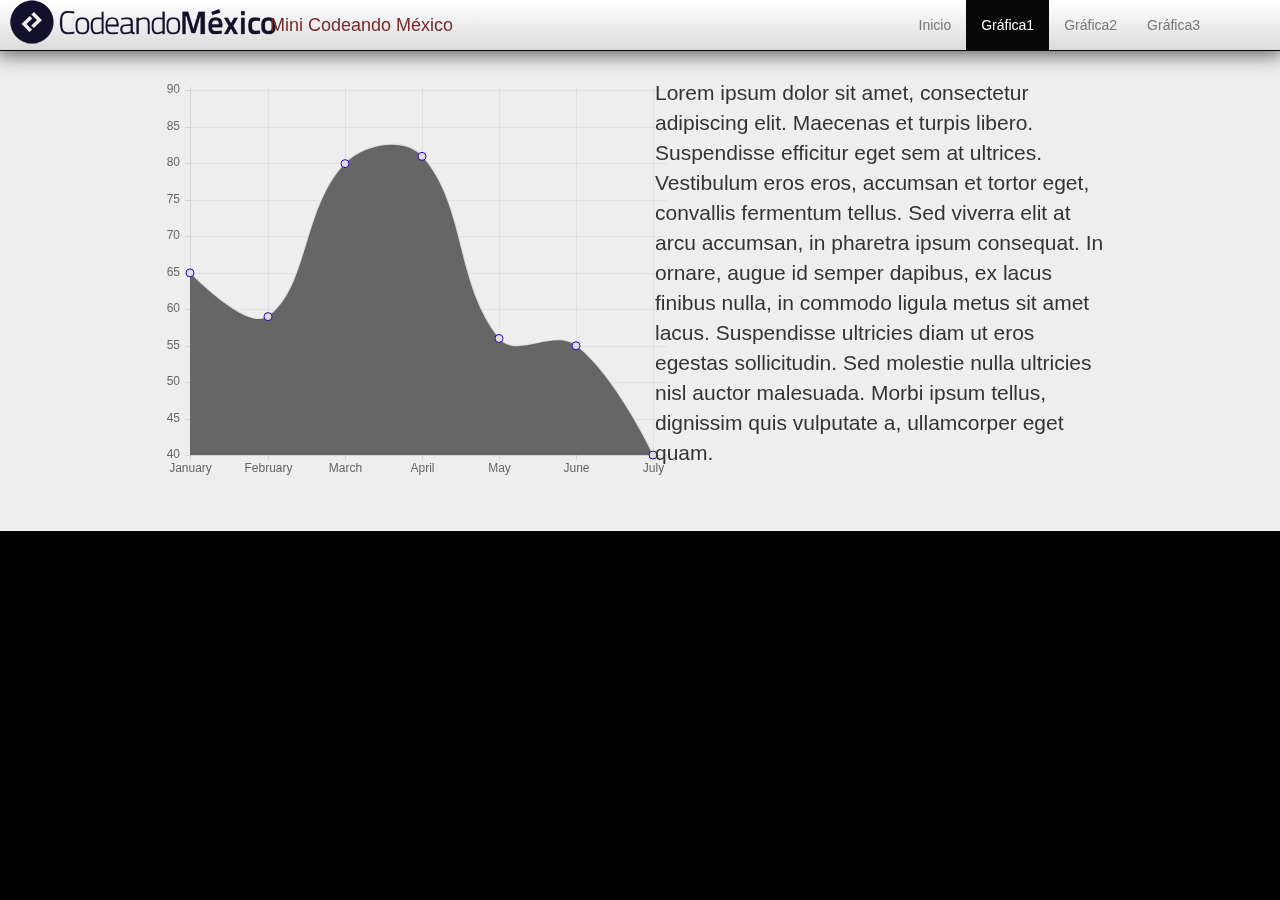
==== app/Grafica1.html @ ae995b81 "Implementando servidor en node para aplicación" ====
<!DOCTYPE html>

<html lang="en"><head><meta http-equiv="Content-Type" content="text/html; charset=UTF-8">
    <meta charset="utf-8">
    <meta http-equiv="X-UA-Compatible" content="IE=edge">
    <meta name="viewport" content="width=device-width, initial-scale=1">
    <meta name="description" content="">
    <meta name="author" content="">
    <link rel="icon" href="http://getbootstrap.com/favicon.ico">

    <title>Página inicio MiniCM</title>

    <!-- Bootstrap core CSS -->
    <link href="bootstrap/css/bootstrap.min.css" rel="stylesheet">

    <link href="Page/Style/GeneralStyle.css" rel="stylesheet">

    </head>

<body style="background-color:black;">


    <div class="navbar navbar-inverse navbar-fixed-top" style="background-image: linear-gradient(#ffffff,#dddddd 95%,#AAAAAA 200%); box-shadow: 0px 0px 20px 3px #555;" role="navigation">
        <div id="logo">
            <div class="container">
                <a class="navbar-brand" style="color:#782a2a; margin-left: 180px;  background-color:transparent;" href="index.html">Mini Codeando México</a>
                <ul class="nav navbar-nav" style="float:right;">
                    <li><a href="index.html">Inicio</a></li>
                    <li class="active"><a href="Grafica1.html">Gráfica1</a></li>
                    <li><a href="Grafica2.html">Gráfica2</a></li>
                    <li><a href="Grafica3.html">Gráfica3</a></li>
                </ul>
            </div>
        </div>
    </div>

    <!-- Main jumbotron for a primary marketing message or call to action -->
    <div class="jumbotron">
            <div class="container" style="width:80%; margin:0px auto 0px auto; padding-top:30px;">

                
                <div class="row">
                    <div class="col-md-6">
                        <th><canvas id="myChart" width=500% height="400"></canvas></th>
                    </div>
                    <div class="col-md-6" style="word-wrap:break-word; width:50%;">

                        <p>Lorem ipsum dolor sit amet, consectetur adipiscing elit. Maecenas et turpis libero. Suspendisse efficitur eget sem at ultrices. Vestibulum eros eros, accumsan et tortor eget, convallis fermentum tellus. Sed viverra elit at arcu accumsan, in pharetra ipsum consequat. In ornare, augue id semper dapibus, ex lacus finibus nulla, in commodo ligula metus sit amet lacus. Suspendisse ultricies diam ut eros egestas sollicitudin. Sed molestie nulla ultricies nisl auctor malesuada. Morbi ipsum tellus, dignissim quis vulputate a, ullamcorper eget quam. </p>

                    </div>
                </div>
            </div>
        </div>
    <script src="bootstrap/js/Chart.js"></script>
    <script src="Page/Charts/ChartGraph1.js"></script>
    <script src="bootstrap/js/jquery.min.js"></script>
    <script src="bootstrap/js/bootstrap.min.js"></script>
    <!-- IE10 viewport hack for Surface/desktop Windows 8 bug -->
    <script src="bootstrap/js/ie10-viewport-bug-workaround.js"></script>


</body></html>
---- app/Page/Style/GeneralStyle.css ----
h2, #downP {
    color:#c0c0c0;
}

#logo {
    background-image: url(codeandoMex.png);
    background-color: transparent;
    background-repeat: no-repeat;
    margin-left: 10px;

}

#downP {
    min-height: 100px;
}

h2{
    min-height: 70px;
    text-align: center;
}

h2:hover {
    color:red;
}

hoverStyle:hover{
    color:white;
}

ul#menu {
    padding:0;
}

table {
    table-layout: fixed;
    width:100%;
}

td, th {
    max-width: 500px;
    width:100%;
}
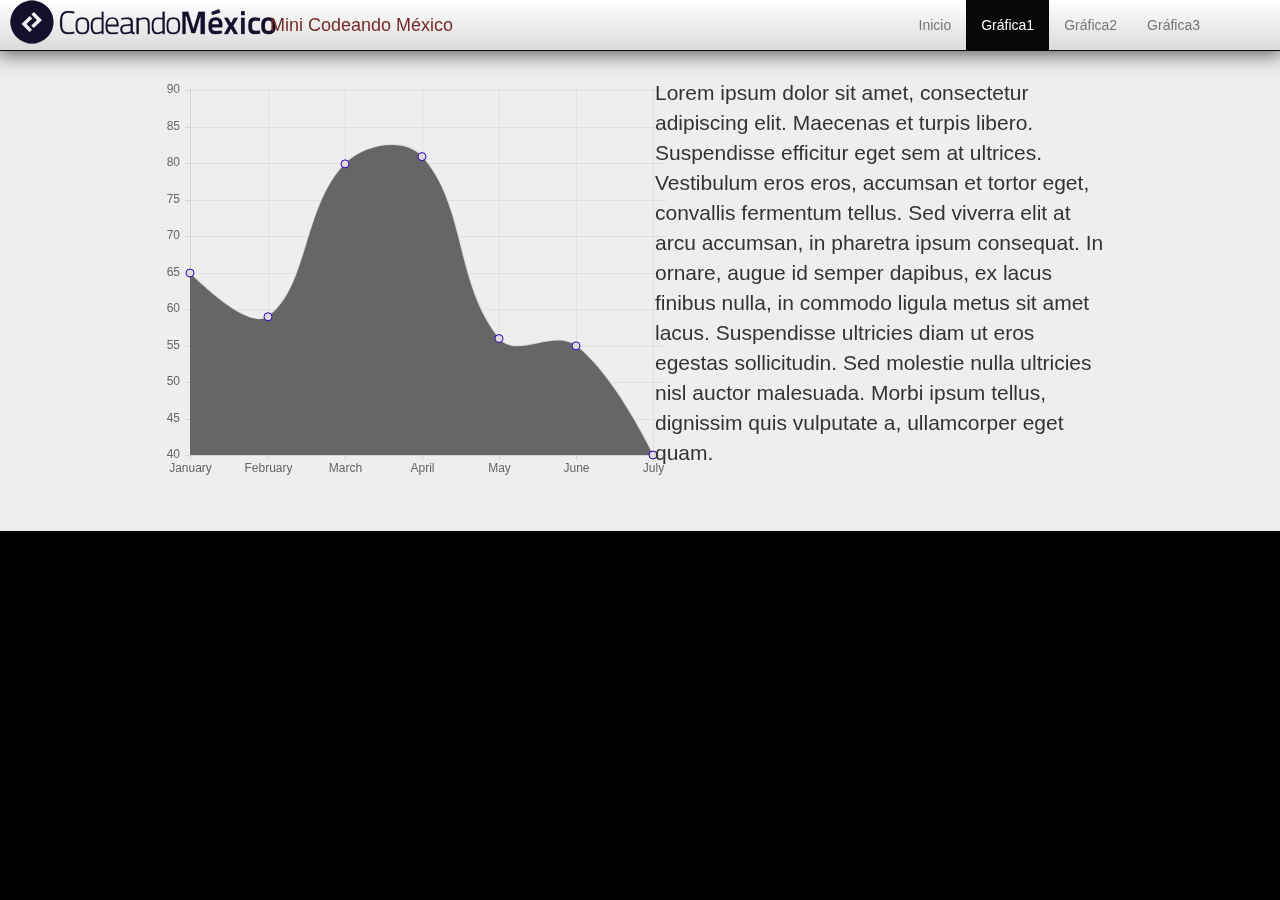
==== commit 058469f0: "Cambios recientes" ====
--- a/app/Grafica1.html
+++ b/app/Grafica1.html
@@ -1,62 +1,62 @@
-<!DOCTYPE html>
-
-<html lang="en"><head><meta http-equiv="Content-Type" content="text/html; charset=UTF-8">
-    <meta charset="utf-8">
-    <meta http-equiv="X-UA-Compatible" content="IE=edge">
-    <meta name="viewport" content="width=device-width, initial-scale=1">
-    <meta name="description" content="">
-    <meta name="author" content="">
-    <link rel="icon" href="http://getbootstrap.com/favicon.ico">
-
-    <title>Página inicio MiniCM</title>
-
-    <!-- Bootstrap core CSS -->
-    <link href="bootstrap/css/bootstrap.min.css" rel="stylesheet">
-
-    <link href="Page/Style/GeneralStyle.css" rel="stylesheet">
-
-    </head>
-
-<body style="background-color:black;">
-
-
-    <div class="navbar navbar-inverse navbar-fixed-top" style="background-image: linear-gradient(#ffffff,#dddddd 95%,#AAAAAA 200%); box-shadow: 0px 0px 20px 3px #555;" role="navigation">
-        <div id="logo">
-            <div class="container">
-                <a class="navbar-brand" style="color:#782a2a; margin-left: 180px;  background-color:transparent;" href="index.html">Mini Codeando México</a>
-                <ul class="nav navbar-nav" style="float:right;">
-                    <li><a href="index.html">Inicio</a></li>
-                    <li class="active"><a href="Grafica1.html">Gráfica1</a></li>
-                    <li><a href="Grafica2.html">Gráfica2</a></li>
-                    <li><a href="Grafica3.html">Gráfica3</a></li>
-                </ul>
-            </div>
-        </div>
-    </div>
-
-    <!-- Main jumbotron for a primary marketing message or call to action -->
-    <div class="jumbotron">
-            <div class="container" style="width:80%; margin:0px auto 0px auto; padding-top:30px;">
-
-                
-                <div class="row">
-                    <div class="col-md-6">
-                        <th><canvas id="myChart" width=500% height="400"></canvas></th>
-                    </div>
-                    <div class="col-md-6" style="word-wrap:break-word; width:50%;">
-
-                        <p>Lorem ipsum dolor sit amet, consectetur adipiscing elit. Maecenas et turpis libero. Suspendisse efficitur eget sem at ultrices. Vestibulum eros eros, accumsan et tortor eget, convallis fermentum tellus. Sed viverra elit at arcu accumsan, in pharetra ipsum consequat. In ornare, augue id semper dapibus, ex lacus finibus nulla, in commodo ligula metus sit amet lacus. Suspendisse ultricies diam ut eros egestas sollicitudin. Sed molestie nulla ultricies nisl auctor malesuada. Morbi ipsum tellus, dignissim quis vulputate a, ullamcorper eget quam. </p>
-
-                    </div>
-                </div>
-            </div>
-        </div>
-    <script src="bootstrap/js/Chart.js"></script>
-    <script src="Page/Charts/ChartGraph1.js"></script>
-    <script src="bootstrap/js/jquery.min.js"></script>
-    <script src="bootstrap/js/bootstrap.min.js"></script>
-    <!-- IE10 viewport hack for Surface/desktop Windows 8 bug -->
-    <script src="bootstrap/js/ie10-viewport-bug-workaround.js"></script>
-
-
+<!DOCTYPE html>
+
+<html lang="en"><head><meta http-equiv="Content-Type" content="text/html; charset=UTF-8">
+    <meta charset="utf-8">
+    <meta http-equiv="X-UA-Compatible" content="IE=edge">
+    <meta name="viewport" content="width=device-width, initial-scale=1">
+    <meta name="description" content="">
+    <meta name="author" content="">
+    <link rel="icon" href="http://getbootstrap.com/favicon.ico">
+
+    <title>Página inicio MiniCM</title>
+
+    <!-- Bootstrap core CSS -->
+    <link href="bootstrap/css/bootstrap.min.css" rel="stylesheet">
+
+    <link href="Page/Style/GeneralStyle.css" rel="stylesheet">
+
+    </head>
+
+<body style="background-color:black;">
+
+
+    <div class="navbar navbar-inverse navbar-fixed-top" style="background-image: linear-gradient(#ffffff,#dddddd 95%,#AAAAAA 200%); box-shadow: 0px 0px 20px 3px #555;" role="navigation">
+        <div id="logo">
+            <div class="container">
+                <a class="navbar-brand" style="color:#782a2a; margin-left: 180px;  background-color:transparent;" href="index.html">Mini Codeando México</a>
+                <ul class="nav navbar-nav" style="float:right;">
+                    <li><a href="index.html">Inicio</a></li>
+                    <li class="active"><a href="Grafica1.html">Gráfica1</a></li>
+                    <li><a href="Grafica2.html">Gráfica2</a></li>
+                    <li><a href="Grafica3.html">Gráfica3</a></li>
+                </ul>
+            </div>
+        </div>
+    </div>
+
+    <!-- Main jumbotron for a primary marketing message or call to action -->
+    <div class="jumbotron">
+            <div class="container" style="width:80%; margin:0px auto 0px auto; padding-top:30px;">
+
+                
+                <div class="row">
+                    <div class="col-md-6">
+                        <th><canvas id="myChart" width=500% height="400"></canvas></th>
+                    </div>
+                    <div class="col-md-6" style="word-wrap:break-word; width:50%;">
+
+                        <p>Lorem ipsum dolor sit amet, consectetur adipiscing elit. Maecenas et turpis libero. Suspendisse efficitur eget sem at ultrices. Vestibulum eros eros, accumsan et tortor eget, convallis fermentum tellus. Sed viverra elit at arcu accumsan, in pharetra ipsum consequat. In ornare, augue id semper dapibus, ex lacus finibus nulla, in commodo ligula metus sit amet lacus. Suspendisse ultricies diam ut eros egestas sollicitudin. Sed molestie nulla ultricies nisl auctor malesuada. Morbi ipsum tellus, dignissim quis vulputate a, ullamcorper eget quam. </p>
+
+                    </div>
+                </div>
+            </div>
+        </div>
+    <script src="bootstrap/js/Chart.js"></script>
+    <script src="Page/Charts/ChartGraph1.js"></script>
+    <script src="bootstrap/js/jquery.min.js"></script>
+    <script src="bootstrap/js/bootstrap.min.js"></script>
+    <!-- IE10 viewport hack for Surface/desktop Windows 8 bug -->
+    <script src="bootstrap/js/ie10-viewport-bug-workaround.js"></script>
+
+
 </body></html>--- a/app/Page/Style/GeneralStyle.css
+++ b/app/Page/Style/GeneralStyle.css
@@ -1,42 +1,42 @@
-h2, #downP {
-    color:#c0c0c0;
-}
-
-#logo {
-    background-image: url(codeandoMex.png);
-    background-color: transparent;
-    background-repeat: no-repeat;
-    margin-left: 10px;
-
-}
-
-#downP {
-    min-height: 100px;
-}
-
-h2{
-    min-height: 70px;
-    text-align: center;
-}
-
-h2:hover {
-    color:red;
-}
-
-hoverStyle:hover{
-    color:white;
-}
-
-ul#menu {
-    padding:0;
-}
-
-table {
-    table-layout: fixed;
-    width:100%;
-}
-
-td, th {
-    max-width: 500px;
-    width:100%;
+h2, #downP {
+    color:#c0c0c0;
+}
+
+#logo {
+    background-image: url(codeandoMex.png);
+    background-color: transparent;
+    background-repeat: no-repeat;
+    margin-left: 10px;
+
+}
+
+#downP {
+    min-height: 100px;
+}
+
+h2{
+    min-height: 70px;
+    text-align: center;
+}
+
+h2:hover {
+    color:red;
+}
+
+hoverStyle:hover{
+    color:white;
+}
+
+ul#menu {
+    padding:0;
+}
+
+table {
+    table-layout: fixed;
+    width:100%;
+}
+
+td, th {
+    max-width: 500px;
+    width:100%;
 }